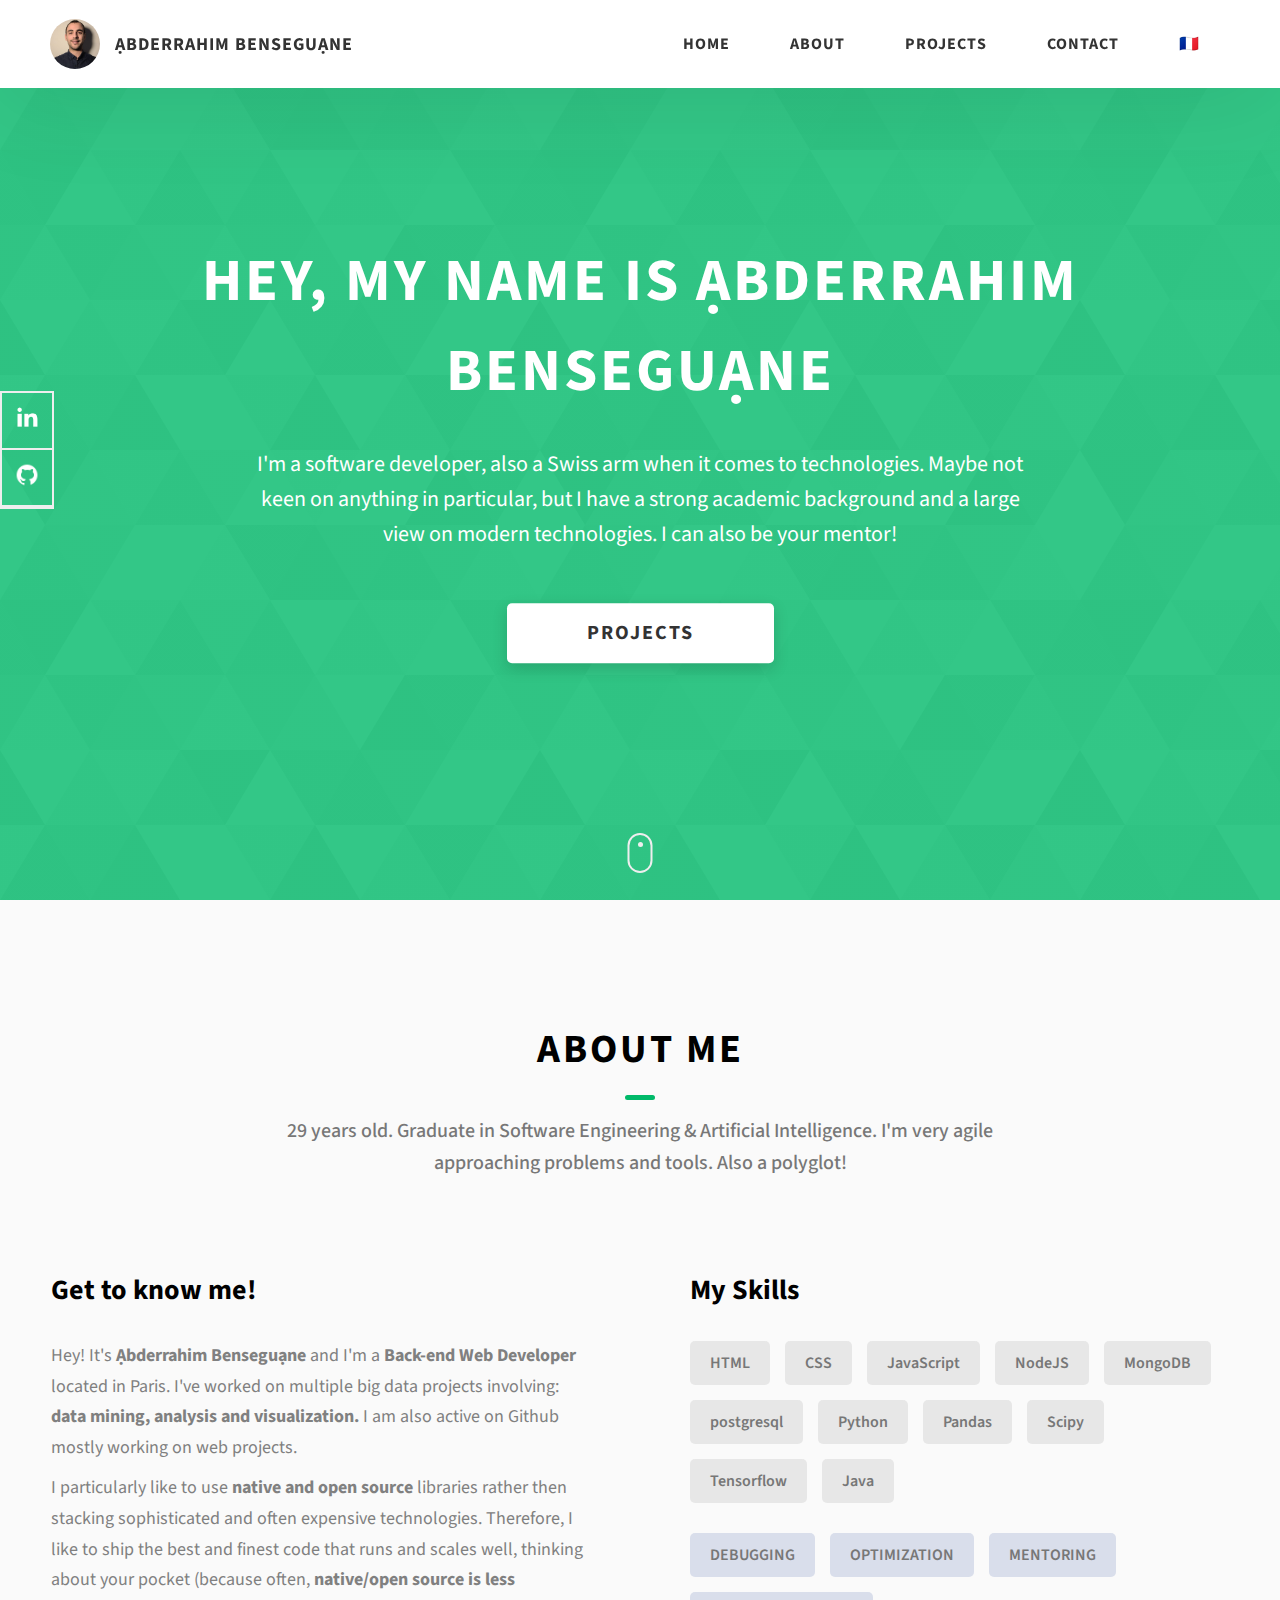
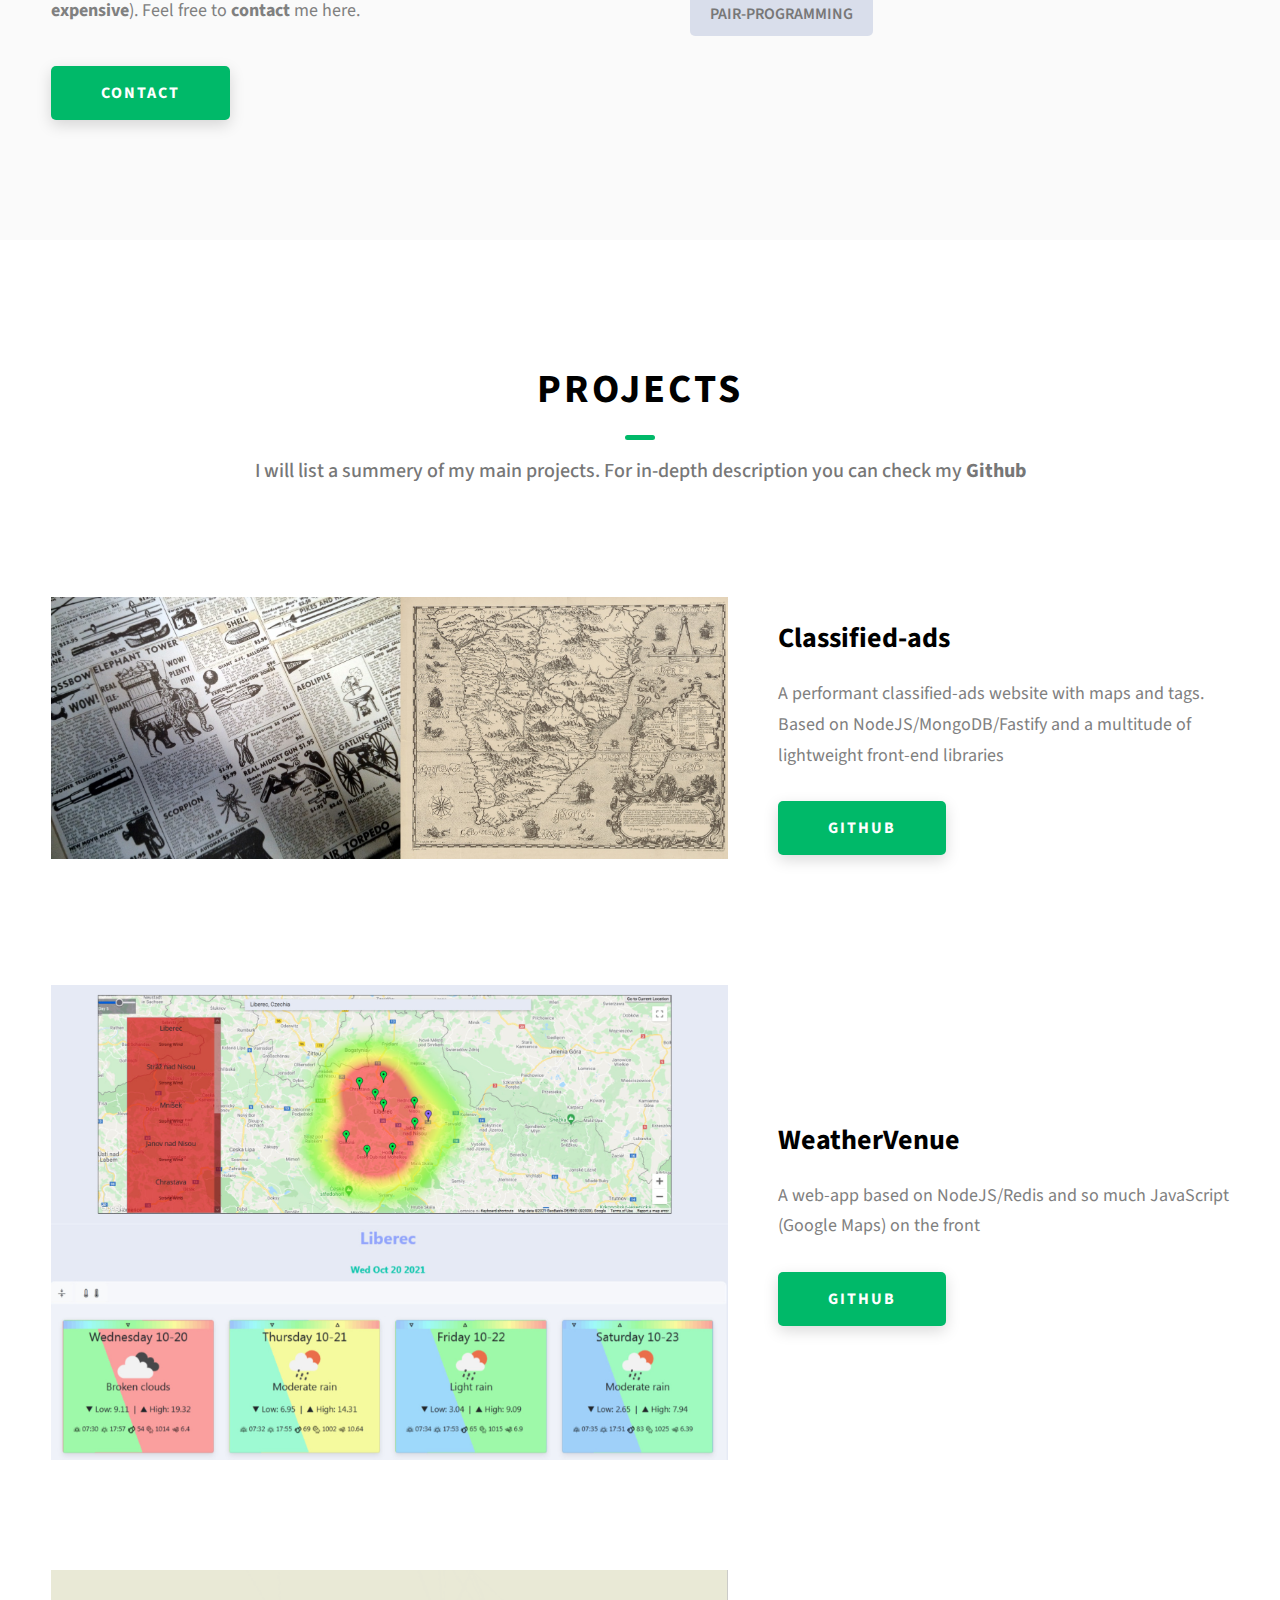
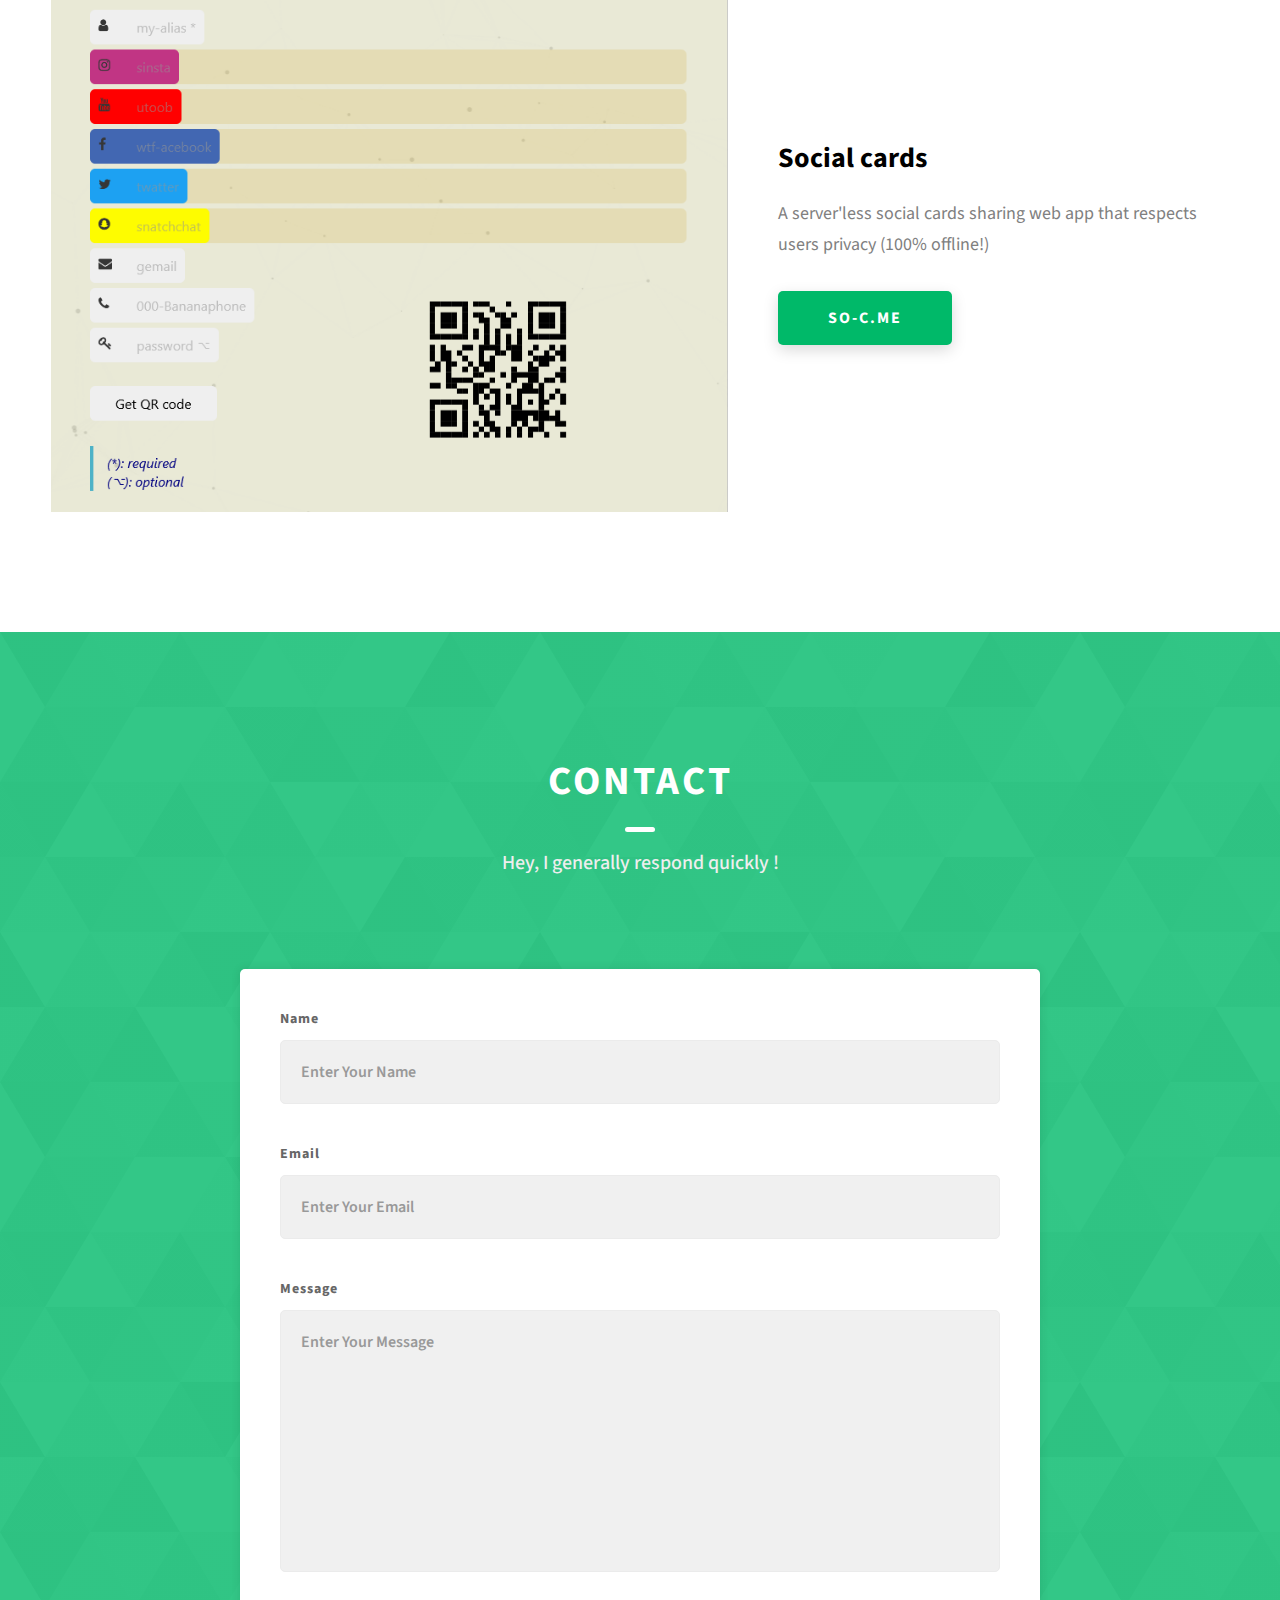
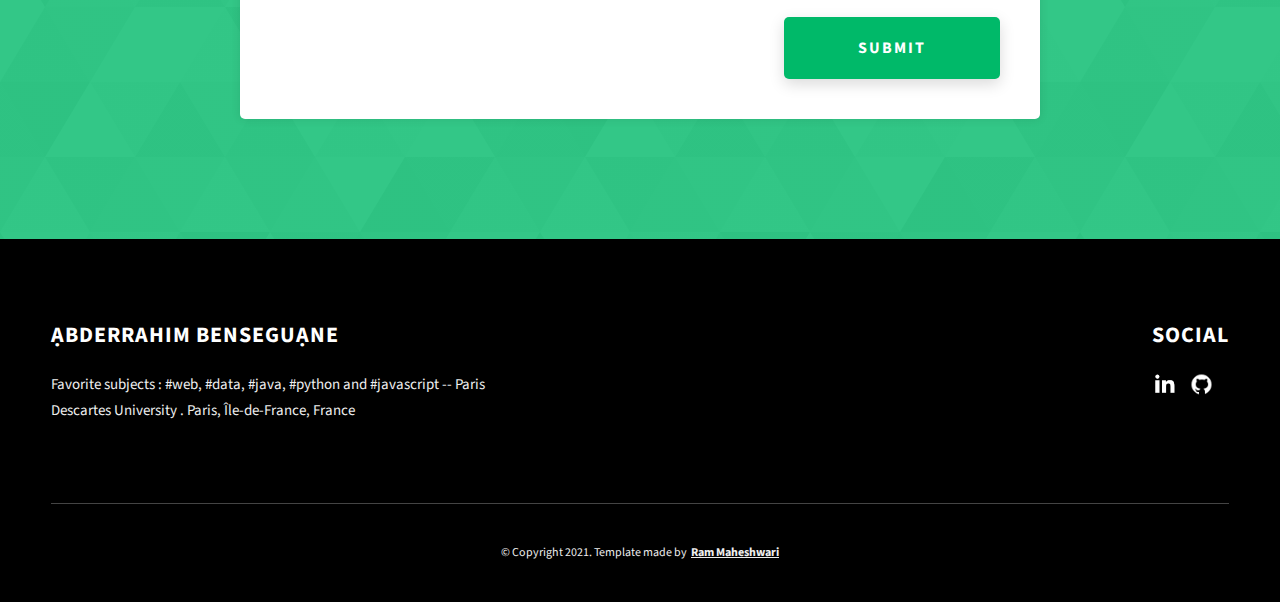
==== index.html @ 818243ff "first commit" ====
<!DOCTYPE html>
<html lang="en">
  <head>
    <meta charset="UTF-8" />
    <meta name="viewport" content="width=device-width, initial-scale=1.0" />
    <meta http-equiv="X-UA-Compatible" content="ie=edge" />
    <title>Freelance developer and mentor</title>
    <meta name="description" content="Freelance Developer" />

    <link rel="stylesheet" href="css/style.css" />

    <link rel="preconnect" href="https://fonts.googleapis.com" />
    <link rel="preconnect" href="https://fonts.gstatic.com" crossorigin />
    <link
      href="https://fonts.googleapis.com/css2?family=Source+Sans+Pro:wght@400;600;700;900&display=swap"
      rel="stylesheet"
    />
  </head>
  <body>
    <header class="header">
      <div class="header__content">
        <div class="header__logo-container">
          <div class="header__logo-img-cont">
            <img
              src="./assets/png/john-doe.jpg"
              alt="Ram Maheshwari Logo Image"
              class="header__logo-img"
            />
          </div>
          <span class="header__logo-sub">Ạbderrahim Benseguạne</span>
        </div>
        <div class="header__main">
          <ul class="header__links">
            <li class="header__link-wrapper">
              <a href="./index.html" class="header__link"> Home </a>
            </li>
            <li class="header__link-wrapper">
              <a href="./index.html#about" class="header__link">About </a>
            </li>
            <li class="header__link-wrapper">
              <a href="./index.html#projects" class="header__link">
                Projects
              </a>
            </li>
            <li class="header__link-wrapper">
              <a href="./index.html#contact" class="header__link"> Contact </a>
            </li>
            <li class="header__link-wrapper">
              <a href="./index-fr.html" class="header__link"> 🇫🇷 </a>
            </li>
          </ul>
          <div class="header__main-ham-menu-cont">
            <img
              src="./assets/svg/ham-menu.svg"
              alt="hamburger menu"
              class="header__main-ham-menu"
            />
            <img
              src="./assets/svg/ham-menu-close.svg"
              alt="hamburger menu close"
              class="header__main-ham-menu-close d-none"
            />
          </div>
        </div>
      </div>
      <div class="header__sm-menu">
        <div class="header__sm-menu-content">
          <ul class="header__sm-menu-links">
            <li class="header__sm-menu-link">
              <a href="./index.html"> Home </a>
            </li>

            <li class="header__sm-menu-link">
              <a href="./index.html#about"> About </a>
            </li>

            <li class="header__sm-menu-link">
              <a href="./index.html#projects"> Projects </a>
            </li>

            <li class="header__sm-menu-link">
              <a href="./index.html#contact"> Contact </a>
            </li>
          </ul>
        </div>
      </div>
    </header>
    <section class="home-hero">
      <div class="home-hero__content">
        <h1 class="heading-primary">Hey, My name is Ạbderrahim Benseguạne</h1>
        <div class="home-hero__info">
          <p class="text-primary">
            I'm a software developer, also a Swiss arm when it comes to technologies.
            Maybe not keen on anything in particular, but I have a strong academic background and a large view on modern technologies.
            I can also be your mentor!
          </p>
        </div>
        <div class="home-hero__cta">
          <a href="./index.html#projects" class="btn btn--bg">Projects</a>
        </div>
      </div>
      <div class="home-hero__socials">
        <div class="home-hero__social">
          <a href="https://www.linkedin.com/in/abderrahim-b-85018413a/" class="home-hero__social-icon-link">
            <img
              src="./assets/png/linkedin-ico.png"
              alt="icon"
              class="home-hero__social-icon"
            />
          </a>
        </div>
        <div class="home-hero__social">
          <a href="https://github.com/bacloud22/" class="home-hero__social-icon-link">
            <img
              src="./assets/png/github-ico.png"
              alt="icon"
              class="home-hero__social-icon"
            />
          </a>
        </div>
      </div>
      <div class="home-hero__mouse-scroll-cont">
        <div class="mouse"></div>
      </div>
    </section>
    <section id="about" class="about sec-pad">
      <div class="main-container">
        <h2 class="heading heading-sec heading-sec__mb-med">
          <span class="heading-sec__main">About Me</span>
          <span class="heading-sec__sub">
            29 years old. Graduate in Software Engineering & Artificial Intelligence. I'm very agile approaching problems and tools. Also a polyglot!
          </span>
        </h2>
        <div class="about__content">
          <div class="about__content-main">
            <h3 class="about__content-title">Get to know me!</h3>
            <div class="about__content-details">
              <p class="about__content-details-para">
                Hey! It's
                <strong>Ạbderrahim Benseguạne</strong>
                and I'm a <strong> Back-end Web Developer </strong> located in
                Paris. I've worked on multiple big data projects
                involving: <strong>data mining, analysis and visualization.</strong>
                I am also active on Github mostly working on web projects.
              </p>
              <p class="about__content-details-para">
                I particularly like to use <strong>native and open source</strong> libraries rather then stacking sophisticated and often expensive technologies.
                Therefore, I like to ship the best and finest code that runs and scales well, thinking about your pocket (because often, <strong>native/open source is less expensive</strong>).
                Feel free to <strong>contact</strong> me here.
              </p>
            </div>
            <a href="./index.html#contact" class="btn btn--med btn--theme dynamicBgClr"
              >Contact</a
            >
          </div>
          <div class="about__content-skills">
            <h3 class="about__content-title">My Skills</h3>
            <div class="skills">
              <div class="skills__skill">HTML</div>
              <div class="skills__skill">CSS</div>
              <div class="skills__skill">JavaScript</div>
              <div class="skills__skill">NodeJS</div>
              <div class="skills__skill">MongoDB</div>
              <div class="skills__skill">postgresql</div>
              <div class="skills__skill">Python</div>
              <div class="skills__skill">Pandas</div>
              <div class="skills__skill">Scipy</div>
              <div class="skills__skill">Tensorflow</div>
              <div class="skills__skill">Java</div>
            </div>
            <br>
            <div class="skills">
              <div class="skills__caps">DEBUGGING</div>
              <div class="skills__caps">OPTIMIZATION</div>
              <div class="skills__caps">MENTORING</div>
              <div class="skills__caps">PAIR-PROGRAMMING</div>
            </div>
          </div>
        </div>
      </div>
    </section>
    <section id="projects" class="projects sec-pad">
      <div class="main-container">
        <h2 class="heading heading-sec heading-sec__mb-bg">
          <span class="heading-sec__main">Projects</span>
          <span class="heading-sec__sub">
            I will list a summery of my main projects. For in-depth description you can check my <strong><a target="_blank" rel="noreferrer" href="https://github.com/bacloud22/">
              Github
            </a></strong>
          </span>
        </h2>

        <div class="projects__content">
          <div class="projects__row">
            <div class="projects__row-img-cont">
              <img
                src="./assets/jpeg/project-classified-ads.jpeg"
                alt="Software Screenshot"
                class="projects__row-img"
                loading="lazy"
              />
            </div>
            <div class="projects__row-content">
              <h3 class="projects__row-content-title">Classified-ads</h3>
              <p class="projects__row-content-desc">
                A performant classified-ads website with maps and tags. Based on NodeJS/MongoDB/Fastify and a multitude of lightweight front-end libraries
              </p>
              <a
                href="https://github.com/bacloud22/classified-ads"
                class="btn btn--med btn--theme dynamicBgClr"
                target="_blank"
                >Github</a
              >
            </div>
          </div>

          <div class="projects__row">
            <div class="projects__row-img-cont">
              <img
                src="./assets/jpeg/project-weather-venue.jpeg"
                alt="Software Screenshot"
                class="projects__row-img"
                loading="lazy"
              />
            </div>
            <div class="projects__row-content">
              <h3 class="projects__row-content-title">WeatherVenue</h3>
              <p class="projects__row-content-desc">
                A web-app based on NodeJS/Redis and so much JavaScript (Google Maps) on the front
              </p>
              <a
                href="https://github.com/bacloud22/weatherVenue"
                class="btn btn--med btn--theme dynamicBgClr"
                target="_blank"
                >Github</a
              >
            </div>
          </div>

          <div class="projects__row">
            <div class="projects__row-img-cont">
              <img
                src="./assets/jpeg/project-so-c.png"
                alt="Software Screenshot"
                class="projects__row-img"
                loading="lazy"
              />
            </div>
            <div class="projects__row-content">
              <h3 class="projects__row-content-title">Social cards</h3>
              <p class="projects__row-content-desc">
                A server'less social cards sharing web app that respects users privacy (100% offline!)
              </p>
              <a
                href="https://so-c.me/"
                class="btn btn--med btn--theme dynamicBgClr"
                target="_blank"
                >so-c.me</a
              >
            </div>
          </div>
        </div>
      </div>
    </section>
    <section id="contact" class="contact sec-pad dynamicBg">
      <div class="main-container">
        <h2 class="heading heading-sec heading-sec__mb-med">
          <span class="heading-sec__main heading-sec__main--lt">Contact</span>
          <span class="heading-sec__sub heading-sec__sub--lt">
            Hey, I generally respond quickly !
          </span>
        </h2>
        <div class="contact__form-container">
          <form action="https://formspree.io/f/xnqwdwvl" method="POST" class="contact__form">
            <div class="contact__form-field">
              <label class="contact__form-label" for="name">Name</label>
              <input
                required
                placeholder="Enter Your Name"
                type="text"
                class="contact__form-input"
                name="name"
                id="name"
              />
            </div>
            <div class="contact__form-field">
              <label class="contact__form-label" for="email">Email</label>
              <input
                required
                placeholder="Enter Your Email"
                type="text"
                class="contact__form-input"
                name="email"
                id="email"
              />
            </div>
            <div class="contact__form-field">
              <label class="contact__form-label" for="message">Message</label>
              <textarea
                required
                cols="30"
                rows="10"
                class="contact__form-input"
                placeholder="Enter Your Message"
                name="message"
                id="message"
              ></textarea>
            </div>
            <button type="submit" class="btn btn--theme contact__btn">
              Submit
            </button>
          </form>
        </div>
      </div>
    </section>
    <footer class="main-footer">
      <div class="main-container">
        <div class="main-footer__upper">
          <div class="main-footer__row main-footer__row-1">
            <h2 class="heading heading-sm main-footer__heading-sm">
              <span>Social</span>
            </h2>
            <div class="main-footer__social-cont">
              <a target="_blank" rel="noreferrer" href="https://www.linkedin.com/in/abderrahim-b-85018413a/">
                <img
                  class="main-footer__icon"
                  src="./assets/png/linkedin-ico.png"
                  alt="icon"
                />
              </a>
              <a target="_blank" rel="noreferrer" href="https://github.com/bacloud22/">
                <img
                  class="main-footer__icon"
                  src="./assets/png/github-ico.png"
                  alt="icon"
                />
              </a>
            </div>
          </div>
          <div class="main-footer__row main-footer__row-2">
            <h4 class="heading heading-sm text-lt">Ạbderrahim Benseguạne</h4>
            <p class="main-footer__short-desc">
              Favorite subjects : #web, #data, #java, #python and #javascript -- Paris Descartes University . Paris, Île-de-France, France 
            </p>
          </div>
        </div>

        <!-- If you give me some credit or shoutout here by linking to my website, then it will be a big thing for me and will help me a lot :) -->
        <div class="main-footer__lower">
          &copy; Copyright 2021. Template made by
          <a rel="noreferrer" target="_blank" href="https://rammaheshwari.com"
            >Ram Maheshwari</a
          >
        </div>
      </div>
    </footer>

    <script src="./index.js"></script>
  </body>
</html>
---- css/style.css ----
/*
0 - 600px:      Phone
600 - 900px:    Tablet portrait
900 - 1200px:   Tablet landscape
[1200 - 1800] is where our normal styles apply
1800px + :      Big desktop
$breakpoint arguement choices:
- phone
- tab-port
- tab-land
- big-desktop

Inside media queries 1em is always 16px i.e 1em = 16px at every screen size only inside media queries
*/
*,
*::after,
*::before {
  margin: 0;
  padding: 0;
  box-sizing: inherit;
  font-family: inherit;
}

html {
  font-size: 62.5%;
  scroll-behavior: smooth;
}
@media only screen and (max-width: 75em) {
  html {
    font-size: 59%;
  }
}
@media only screen and (max-width: 56.25em) {
  html {
    font-size: 56%;
  }
}
@media only screen and (min-width: 112.5em) {
  html {
    font-size: 65%;
  }
}

body {
  box-sizing: border-box;
  position: relative;
  line-height: 1.5;
  font-family: sans-serif;
  overflow-x: hidden;
  overflow-y: scroll;
  font-family: "Source Sans Pro", sans-serif;
}

a {
  text-decoration: none;
  color: inherit;
}

li {
  list-style: none;
}

input:focus,
button:focus,
a:focus,
textarea:focus {
  outline: none;
}

button {
  border: none;
  cursor: pointer;
}

textarea {
  resize: none;
}

.heading-primary {
  font-size: 6rem;
  text-transform: uppercase;
  letter-spacing: 3px;
  text-align: center;
}
@media only screen and (max-width: 37.5em) {
  .heading-primary {
    font-size: 4.5rem;
  }
}

.heading-sec__mb-bg {
  margin-bottom: 11rem;
}
@media only screen and (max-width: 56.25em) {
  .heading-sec__mb-bg {
    margin-bottom: 8rem;
  }
}
.heading-sec__mb-med {
  margin-bottom: 9rem;
}
@media only screen and (max-width: 56.25em) {
  .heading-sec__mb-med {
    margin-bottom: 8rem;
  }
}
.heading-sec__main {
  display: block;
  font-size: 4rem;
  text-transform: uppercase;
  letter-spacing: 1px;
  letter-spacing: 3px;
  text-align: center;
  margin-bottom: 3.5rem;
  position: relative;
}
.heading-sec__main--lt {
  color: #fff;
}
.heading-sec__main--lt::after {
  content: "";
  background: #fff !important;
}
.heading-sec__main::after {
  content: "";
  position: absolute;
  top: calc(100% + 1.5rem);
  height: 5px;
  width: 3rem;
  background: #00b969;
  left: 50%;
  transform: translateX(-50%);
  border-radius: 5px;
}
@media only screen and (max-width: 37.5em) {
  .heading-sec__main::after {
    top: calc(100% + 1.2rem);
  }
}
.heading-sec__sub {
  display: block;
  text-align: center;
  color: #777;
  font-size: 2rem;
  font-weight: 500;
  max-width: 80rem;
  margin: auto;
  line-height: 1.6;
}
@media only screen and (max-width: 37.5em) {
  .heading-sec__sub {
    font-size: 1.8rem;
  }
}
.heading-sec__sub--lt {
  color: #eee;
}

.heading-sm {
  font-size: 2.2rem;
  text-transform: uppercase;
  letter-spacing: 1px;
}

.main-container {
  max-width: 120rem;
  margin: auto;
  width: 92%;
}

.btn {
  background: #fff;
  color: #333;
  text-transform: uppercase;
  letter-spacing: 2px;
  display: inline-block;
  font-weight: 700;
  border-radius: 5px;
  box-shadow: 0 5px 15px 0 rgba(0, 0, 0, 0.15);
  transition: transform 0.3s;
}
.btn:hover {
  transform: translateY(-3px);
}
.btn--bg {
  padding: 1.5rem 8rem;
  font-size: 2rem;
}
.btn--med {
  padding: 1.5rem 5rem;
  font-size: 1.6rem;
}
.btn--theme {
  background: #00b969;
  color: #fff;
}
.btn--theme-inv {
  color: #00b969;
  background: #fff;
  border: 2px solid #00b969;
  box-shadow: none;
  padding: calc(1.5rem - 2px) calc(5rem - 2px);
}

.sec-pad {
  padding: 12rem 0;
}
@media only screen and (max-width: 56.25em) {
  .sec-pad {
    padding: 8rem 0;
  }
}

.text-primary {
  color: #fff;
  font-size: 2.2rem;
  text-align: center;
  width: 100%;
  line-height: 1.6;
}
@media only screen and (max-width: 37.5em) {
  .text-primary {
    font-size: 2rem;
  }
}

.d-none {
  display: none;
}

.home-hero {
  color: #fff;
  background: linear-gradient(to right, rgba(0, 185, 105, 0.8), rgba(0, 185, 105, 0.8)), url(../assets/svg/common-bg.svg);
  background-position: center;
  height: 100vh;
  min-height: 80rem;
  max-height: 120rem;
  position: relative;
}
@media only screen and (max-width: 37.5em) {
  .home-hero {
    height: unset;
    min-height: unset;
  }
}
.home-hero__socials {
  position: absolute;
  top: 50%;
  border: 2px solid #eee;
  border-left: 2px solid #eee;
  transform: translateY(-50%);
}
@media only screen and (max-width: 56.25em) {
  .home-hero__socials {
    display: none;
  }
}
.home-hero__mouse-scroll-cont {
  position: absolute;
  bottom: 3%;
  left: 50%;
  transform: translateX(-50%);
}
@media only screen and (max-width: 37.5em) {
  .home-hero__mouse-scroll-cont {
    display: none;
  }
}
.home-hero__social {
  width: 5rem;
}
.home-hero__social-icon-link {
  width: 100%;
  display: block;
  padding: 1.2rem;
  border-bottom: 2px solid #eee;
  transition: background 0.3s;
}
.home-hero__social-icon-link:hover {
  background: rgba(255, 255, 255, 0.1);
}
.home-hero__social-icon-link--bd-none {
  border-bottom: 0;
}
.home-hero__social-icon {
  width: 100%;
}
.home-hero__content {
  position: absolute;
  top: 50%;
  left: 50%;
  transform: translate(-50%, -50%);
  max-width: 90rem;
  width: 92%;
}
@media only screen and (max-width: 37.5em) {
  .home-hero__content {
    padding: 19rem 0 13rem 0;
    margin: auto;
    position: static;
    transform: translate(0, 0);
  }
}
.home-hero__info {
  margin: 3rem auto 0 auto;
  max-width: 80rem;
}
.home-hero__cta {
  margin-top: 5rem;
  text-align: center;
}

.about {
  background: #fafafa;
}
.about__content {
  display: grid;
  grid-template-columns: 1fr 1fr;
  grid-gap: 10rem;
}
@media only screen and (max-width: 56.25em) {
  .about__content {
    grid-template-columns: 1fr;
    grid-gap: 8rem;
  }
}
.about__content-title {
  font-weight: 700;
  font-size: 2.8rem;
  margin-bottom: 3rem;
}
@media only screen and (max-width: 37.5em) {
  .about__content-title {
    font-size: 2.4rem;
  }
}
.about__content-details-para {
  font-size: 1.8rem;
  color: grey;
  max-width: 60rem;
  line-height: 1.7;
  margin-bottom: 1rem;
}
.about__content-details-para--hl {
  font-weight: 700;
  margin: 0 3px;
}
.about__content-details-para:last-child {
  margin-bottom: 4rem;
}

.projects__row {
  display: grid;
  grid-template-columns: 1.5fr 1fr;
  grid-gap: 5rem;
  margin-bottom: 11rem;
}
@media only screen and (max-width: 56.25em) {
  .projects__row {
    grid-template-columns: 1fr;
    grid-gap: 2rem;
    margin-bottom: 8rem;
  }
}
@media only screen and (max-width: 56.25em) {
  .projects__row {
    text-align: center;
  }
}
.projects__row:last-child {
  margin-bottom: 0;
}
.projects__row-img-cont {
  overflow: hidden;
}
.projects__row-img {
  width: 100%;
  display: block;
  object-fit: cover;
}
.projects__row-content {
  padding: 2rem 0;
  display: flex;
  justify-content: center;
  flex-direction: column;
  align-items: flex-start;
}
@media only screen and (max-width: 56.25em) {
  .projects__row-content {
    align-items: center;
  }
}
.projects__row-content-title {
  font-weight: 700;
  font-size: 2.8rem;
  margin-bottom: 2rem;
}
@media only screen and (max-width: 37.5em) {
  .projects__row-content-title {
    font-size: 2.4rem;
  }
}
.projects__row-content-desc {
  font-size: 1.8rem;
  color: grey;
  max-width: 60rem;
  line-height: 1.7;
  margin-bottom: 3rem;
}
@media only screen and (max-width: 37.5em) {
  .projects__row-content-desc {
    font-size: 1.7rem;
  }
}

.contact {
  background: linear-gradient(to right, rgba(0, 185, 105, 0.8), rgba(0, 185, 105, 0.8)), url(../assets/svg/common-bg.svg);
  background-size: cover;
  background-position: center;
}
.contact__form-container {
  box-shadow: 0 0 10px rgba(0, 0, 0, 0.1);
  background: white;
  padding: 4rem;
  margin-top: 6rem;
  max-width: 80rem;
  text-align: right;
  width: 95%;
  border-radius: 5px;
  margin: 5rem auto 0 auto;
}
@media only screen and (max-width: 37.5em) {
  .contact__form-container {
    padding: 3rem;
  }
}
.contact__form-field {
  margin-bottom: 4rem;
}
@media only screen and (max-width: 37.5em) {
  .contact__form-field {
    margin-bottom: 3rem;
  }
}
.contact__form-label {
  color: #666;
  font-size: 1.4rem;
  letter-spacing: 1px;
  font-weight: 700;
  margin-bottom: 1rem;
  display: block;
  text-align: left;
}
.contact__form-input {
  color: #333;
  padding: 2rem;
  width: 100%;
  border: 1px solid #ebebeb;
  font-size: 1.6rem;
  letter-spacing: 0px;
  background: #f0f0f0;
  border-radius: 5px;
  font-weight: 600;
  /* Code for Modern Browsers */
  /* Code for WebKit, Blink, Edge */
  /* Code for Internet Explorer 10-11 */
  /* Code for Microsoft Edge */
  /* Code for Mozilla Firefox 4 to 18 */
  /* Code for Mozilla Firefox 19+ */
}
.contact__form-input::placeholder {
  color: #999;
  font-weight: 600;
  font-size: 1.6rem;
}
.contact__form-input::-webkit-input-placeholder {
  color: #999;
  font-weight: 600;
  font-size: 1.6rem;
}
.contact__form-input:-ms-input-placeholder {
  color: #999;
  font-weight: 600;
  font-size: 1.6rem;
}
.contact__form-input::-ms-input-placeholder {
  color: #999;
  font-weight: 600;
  font-size: 1.6rem;
}
.contact__form-input:-moz-placeholder {
  opacity: 1;
  color: #999;
  font-weight: 600;
  font-size: 1.6rem;
}
.contact__form-input::-moz-placeholder {
  opacity: 1;
  color: #999;
  font-weight: 600;
  font-size: 1.6rem;
}
.contact__btn {
  width: 30%;
  padding: 2rem 4rem;
  font-size: 1.6rem;
}
@media only screen and (max-width: 37.5em) {
  .contact__btn {
    width: 100%;
  }
}

.project-cs-hero {
  color: #fff;
  background: linear-gradient(to right, rgba(0, 185, 105, 0.8), rgba(0, 185, 105, 0.8)), url(../assets/svg/common-bg.svg);
  background-size: cover;
  background-position: center;
  position: relative;
}
@media only screen and (max-width: 37.5em) {
  .project-cs-hero {
    height: unset;
    min-height: unset;
  }
}
.project-cs-hero__content {
  padding: 25rem 0 17rem 0;
  max-width: 90rem;
  width: 92%;
  margin: auto;
}
@media only screen and (max-width: 37.5em) {
  .project-cs-hero__content {
    padding: 19rem 0 13rem 0;
    margin: auto;
    position: static;
    transform: translate(0, 0);
  }
}
.project-cs-hero__info {
  margin: 3rem auto 0 auto;
  max-width: 80rem;
}
.project-cs-hero__cta {
  margin-top: 5rem;
  text-align: center;
}

.project-details__content {
  padding: 8rem 0;
  max-width: 90rem;
  margin: auto;
}
.project-details__content-title {
  font-weight: 700;
  font-size: 2.8rem;
  margin-bottom: 3rem;
}
@media only screen and (max-width: 37.5em) {
  .project-details__content-title {
    font-size: 2.4rem;
  }
}
.project-details__showcase-img-cont {
  width: 100%;
  margin-bottom: 6rem;
}
.project-details__showcase-img {
  width: 100%;
}
.project-details__content-main {
  width: 100%;
  max-width: 70rem;
  margin: auto;
}
.project-details__desc {
  margin: 0 0 7rem 0;
}
.project-details__desc-para {
  font-size: 1.8rem;
  line-height: 1.7;
  color: grey;
  margin-bottom: 2rem;
}
.project-details__tools-used {
  margin: 0 0 7rem 0;
}
.project-details__tools-used-list {
  display: flex;
  flex-wrap: wrap;
}
.project-details__tools-used-item {
  padding: 1rem 2rem;
  margin-bottom: 1.5rem;
  margin-right: 1.5rem;
  font-size: 1.6rem;
  background: rgba(153, 153, 153, 0.2);
  border-radius: 5px;
  font-weight: 600;
  color: #777;
}
.project-details__links {
  margin: 0 0;
}
.project-details__links-btn {
  margin-right: 2rem;
}
@media only screen and (max-width: 37.5em) {
  .project-details__links-btn {
    margin-right: 0;
    width: 70%;
    margin-bottom: 2rem;
    text-align: center;
  }
}
.project-details__links-btn:last-child {
  margin: 0;
}
@media only screen and (max-width: 37.5em) {
  .project-details__links-btn:last-child {
    margin: 0;
  }
}

.header {
  position: fixed;
  width: 100%;
  z-index: 1000;
  background: #000;
  background: #fff;
  box-shadow: 0 10px 100px rgba(0, 0, 0, 0.1);
}
.header__content {
  display: flex;
  align-items: center;
  justify-content: space-between;
  padding: 1rem 5rem;
}
@media only screen and (max-width: 56.25em) {
  .header__content {
    padding: 0 2rem;
  }
}
.header__logo-container {
  display: flex;
  align-items: center;
  cursor: pointer;
  color: #333;
  transition: color 0.3s;
}
.header__logo-container:hover {
  color: #00b969;
}
.header__logo-img-cont {
  width: 5rem;
  height: 5rem;
  border-radius: 50px;
  overflow: hidden;
  margin-right: 1.5rem;
  background: #00b969;
}
@media only screen and (max-width: 56.25em) {
  .header__logo-img-cont {
    width: 4.5rem;
    height: 4.5rem;
    margin-right: 1.2rem;
  }
}
.header__logo-img {
  width: 100%;
  height: 100%;
  object-fit: cover;
  object-position: center;
  display: block;
}
.header__logo-sub {
  font-size: 1.8rem;
  text-transform: uppercase;
  font-weight: 700;
  letter-spacing: 1px;
}
.header__links {
  display: flex;
}
@media only screen and (max-width: 37.5em) {
  .header__links {
    display: none;
  }
}
.header__link {
  padding: 2.2rem 3rem;
  display: inline-block;
  font-size: 1.6rem;
  color: #333;
  text-transform: uppercase;
  letter-spacing: 1px;
  font-weight: 700;
  transition: color 0.3s;
}
.header__link:hover {
  color: #00b969;
}
@media only screen and (max-width: 56.25em) {
  .header__link {
    padding: 3rem 1.8rem;
    font-size: 1.5rem;
  }
}
.header__main-ham-menu-cont {
  display: none;
  width: 3rem;
  padding: 2.2rem 0;
}
@media only screen and (max-width: 37.5em) {
  .header__main-ham-menu-cont {
    display: block;
  }
}
.header__main-ham-menu {
  width: 100%;
}
.header__main-ham-menu-close {
  width: 100%;
}
.header__sm-menu {
  background: #fff;
  position: absolute;
  width: 100%;
  top: 100%;
  visibility: hidden;
  opacity: 0;
  transition: all 0.3s;
  box-shadow: 0px 5px 5px 0px rgba(0, 0, 0, 0.1);
  -webkit-box-shadow: 0px 5px 5px 0px rgba(0, 0, 0, 0.1);
  -moz-box-shadow: 0px 5px 5px 0px rgba(0, 0, 0, 0.1);
}
.header__sm-menu--active {
  visibility: hidden;
  opacity: 0;
}
@media only screen and (max-width: 37.5em) {
  .header__sm-menu--active {
    visibility: visible;
    opacity: 1;
  }
}
.header__sm-menu-link a {
  display: block;
  text-decoration: none;
  padding: 2.5rem 3rem;
  font-size: 1.6rem;
  color: #333;
  text-align: right;
  border-bottom: 1px solid #eee;
  font-weight: 700;
  text-transform: uppercase;
  letter-spacing: 2px;
  transition: color 0.3s;
}
.header__sm-menu-link a:hover {
  color: #00b969;
}
.header__sm-menu-link:first-child a {
  border-top: 1px solid #eee;
}
.header__sm-menu-link-last {
  border-bottom: 0;
}

.main-footer {
  background: #000;
  color: #fff;
}
.main-footer__upper {
  display: flex;
  justify-content: space-between;
  padding: 8rem 0;
}
@media only screen and (max-width: 56.25em) {
  .main-footer__upper {
    padding: 6rem 0;
  }
}
@media only screen and (max-width: 37.5em) {
  .main-footer__upper {
    display: block;
  }
}
.main-footer__row-1 {
  order: 2;
}
@media only screen and (max-width: 56.25em) {
  .main-footer__row-1 {
    margin-bottom: 5rem;
  }
}
.main-footer__row-2 {
  width: 40%;
  order: 1;
  max-width: 50rem;
}
@media only screen and (max-width: 56.25em) {
  .main-footer__row-2 {
    width: 100%;
  }
}
.main-footer__short-desc {
  margin-top: 2rem;
  color: #eee;
  font-size: 1.5rem;
  line-height: 1.7;
}
.main-footer__social-cont {
  margin-top: 2rem;
}
.main-footer__icon {
  margin-right: 1rem;
  width: 2.5rem;
}
.main-footer__icon--mr-none {
  margin-right: 0;
}
.main-footer__lower {
  padding: 4rem 0;
  border-top: 1px solid #444;
  color: #eee;
  font-size: 1.2rem;
  text-align: left;
  text-align: center;
}
.main-footer__lower a {
  text-decoration: underline;
  font-weight: bold;
  margin-left: 2px;
}
@media only screen and (max-width: 56.25em) {
  .main-footer__lower {
    padding: 3.5rem 0;
  }
}

.skills {
  display: flex;
  flex-wrap: wrap;
}
.skills__skill {
  padding: 1rem 2rem;
  margin-bottom: 1.5rem;
  margin-right: 1.5rem;
  font-size: 1.6rem;
  background: rgba(153, 153, 153, 0.2);
  border-radius: 5px;
  font-weight: 600;
  color: #777;
}

.skills__caps {
  padding: 1rem 2rem;
  margin-bottom: 1.5rem;
  margin-right: 1.5rem;
  font-size: 1.6rem;
  background: rgba(84, 108, 177, 0.2);
  border-radius: 5px;
  font-weight: 600;
  color: #777;
}

.mouse {
  width: 25px;
  height: 40px;
  border: 2px solid #eee;
  border-radius: 60px;
  position: relative;
  overflow: hidden;
}
.mouse::before {
  content: "";
  width: 5px;
  height: 5px;
  position: absolute;
  top: 7px;
  left: 50%;
  transform: translateX(-50%);
  background-color: #eee;
  border-radius: 50%;
  opacity: 1;
  animation: wheel 1.3s infinite;
  -webkit-animation: wheel 1.3s infinite;
}

@keyframes wheel {
  to {
    opacity: 0;
    top: 27px;
  }
}
@-webkit-keyframes wheel {
  to {
    opacity: 0;
    top: 27px;
  }
}

/*# sourceMappingURL=style.css.map */
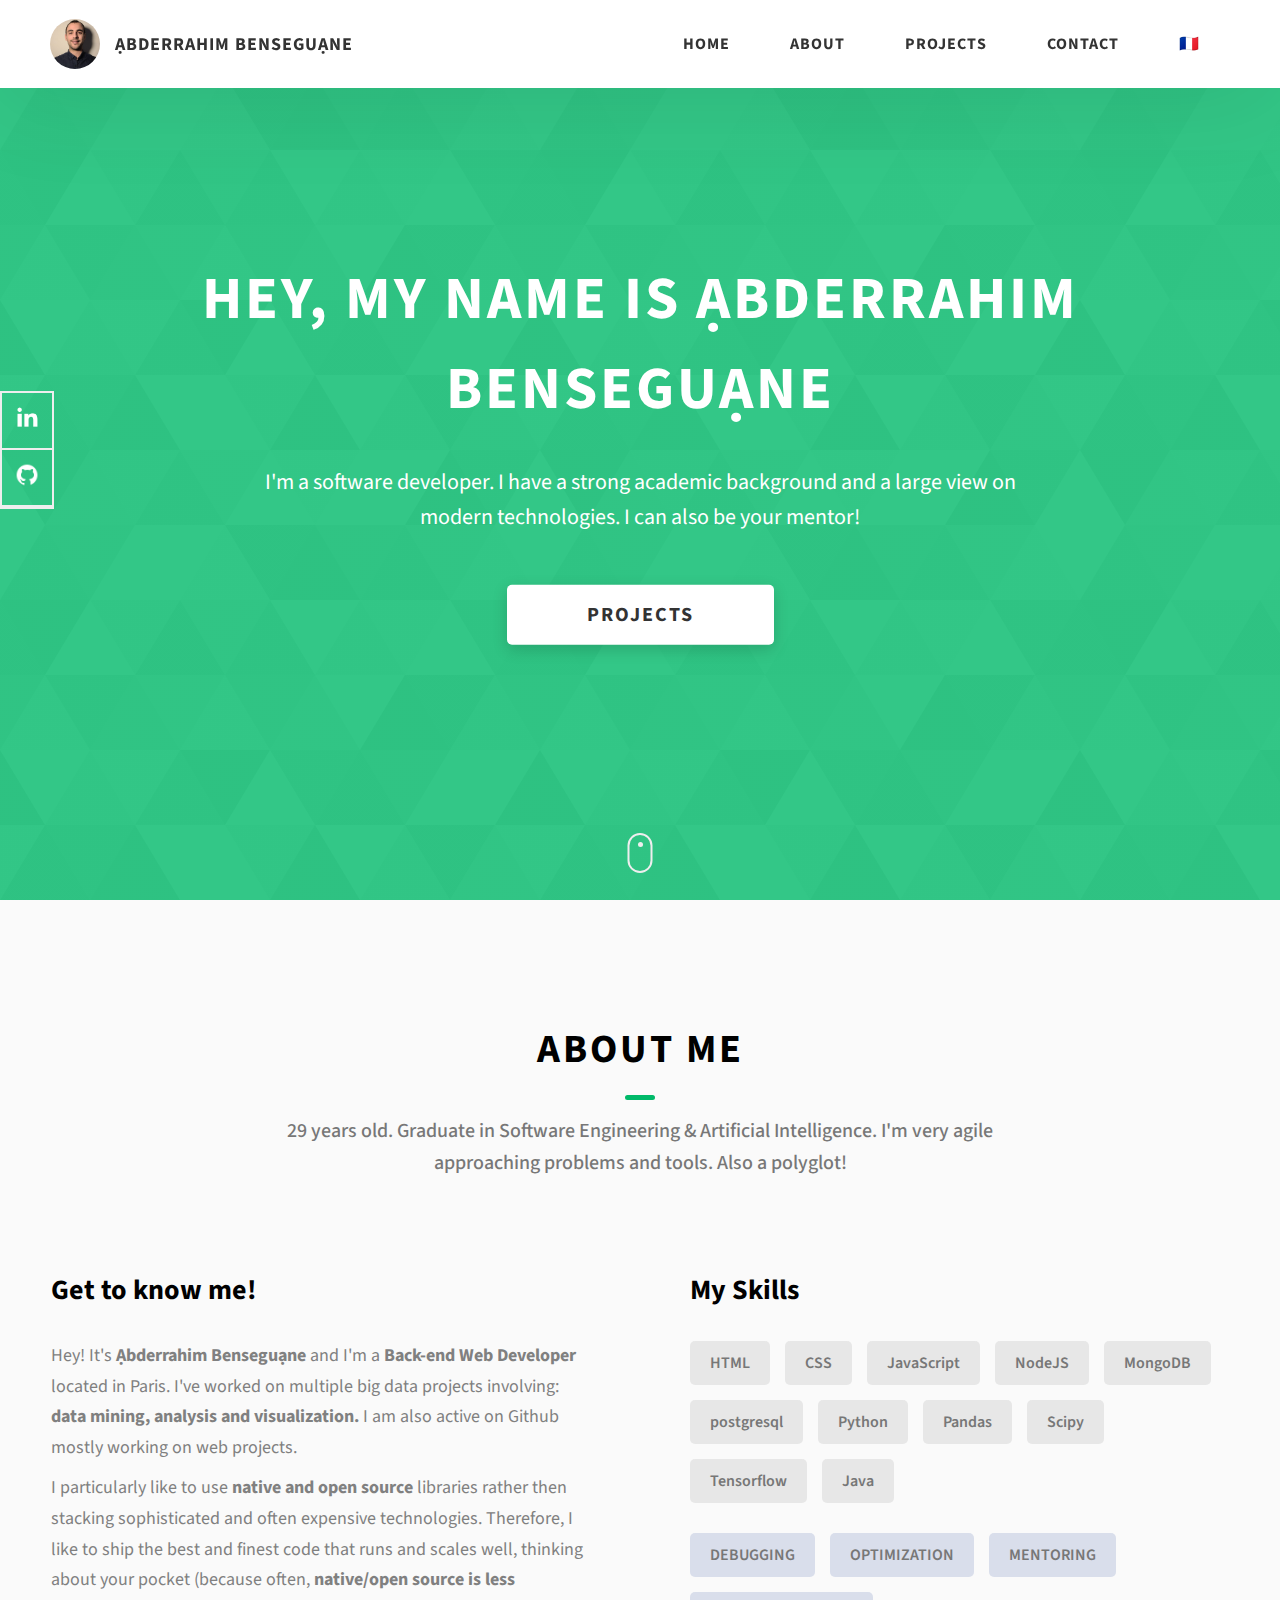
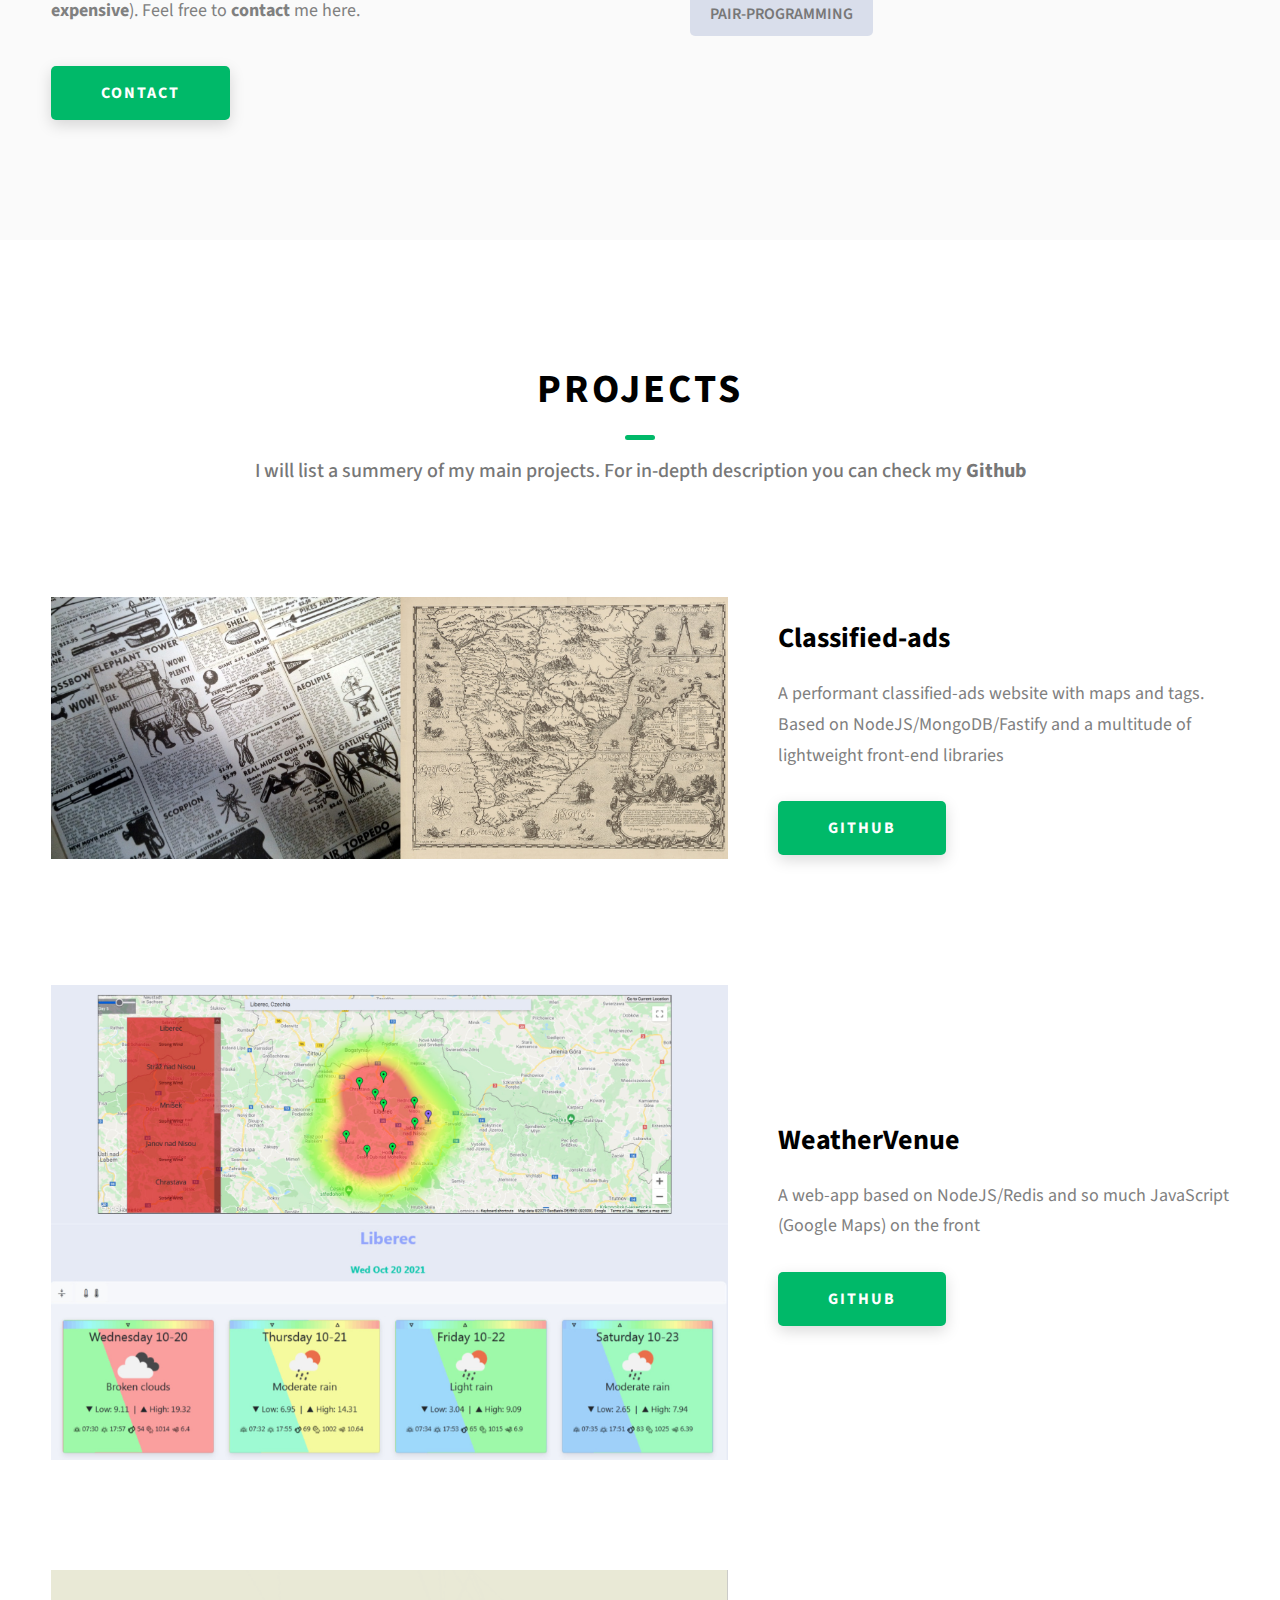
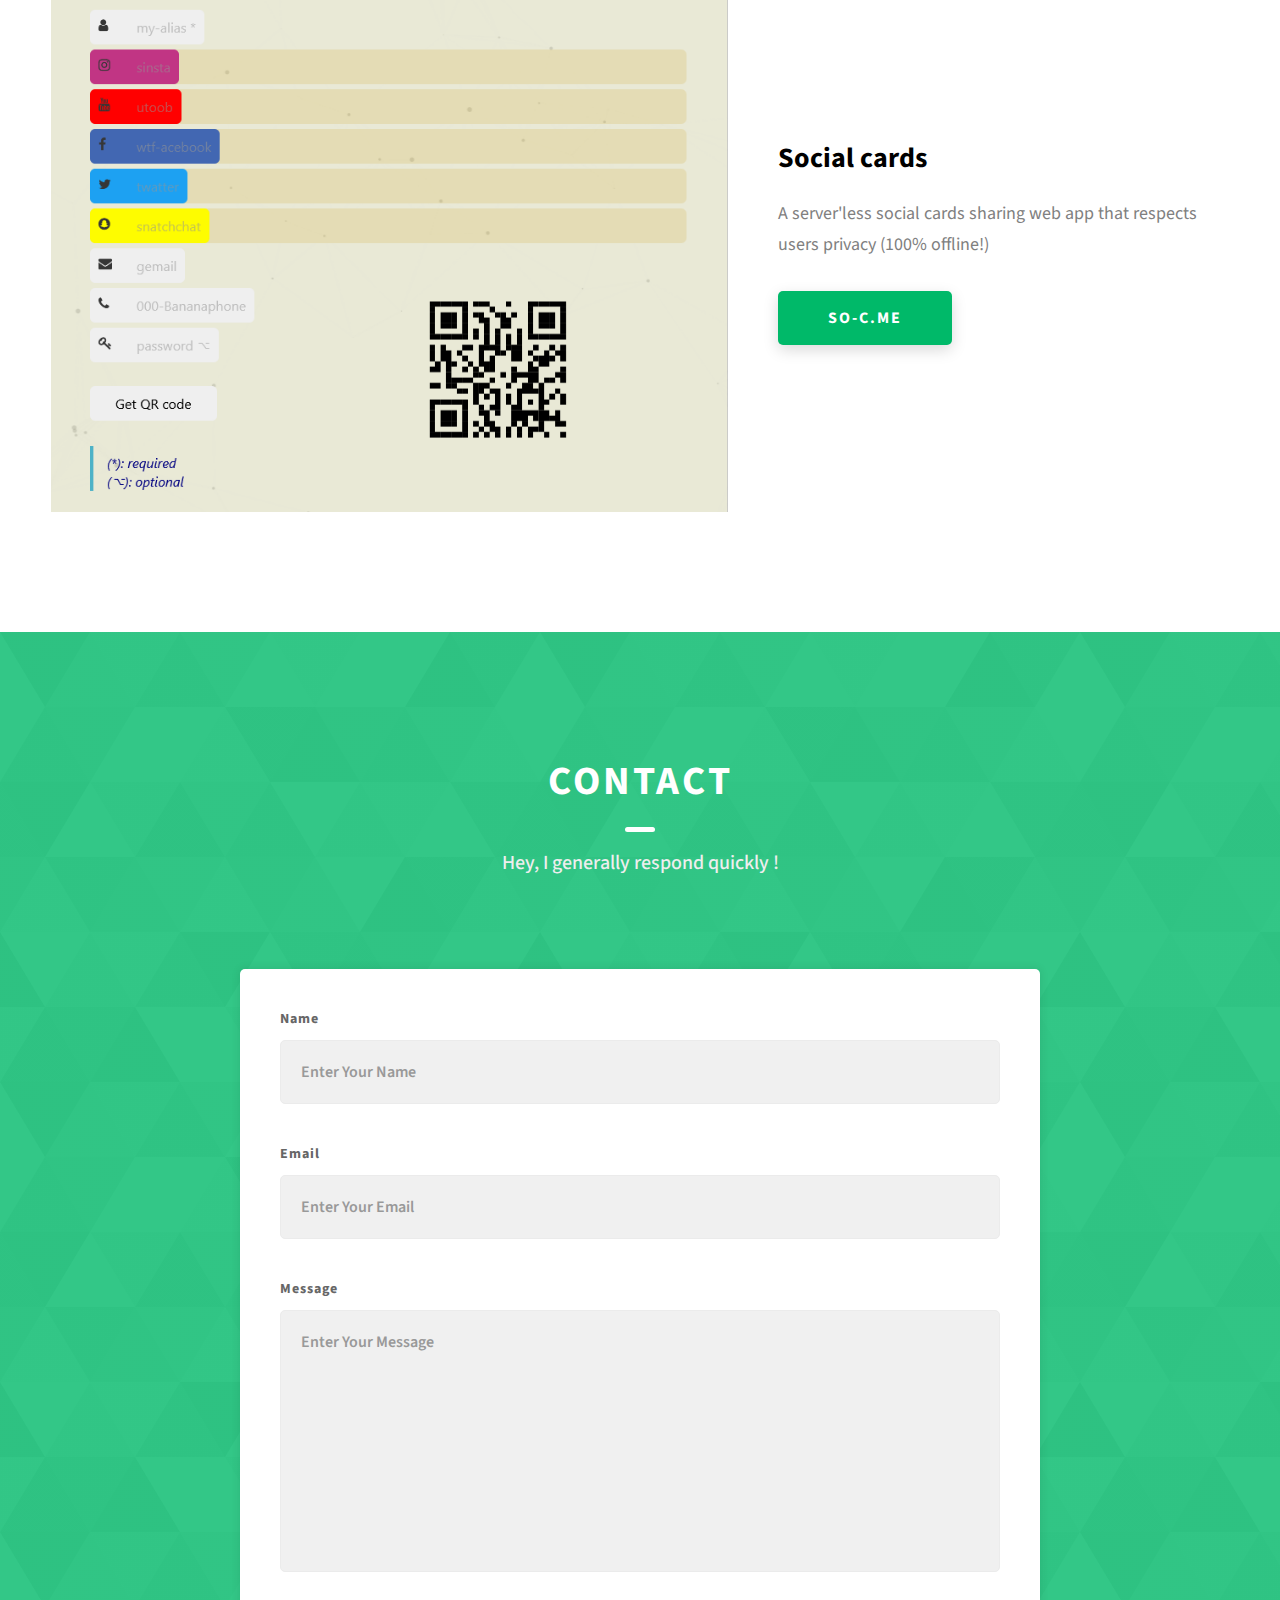
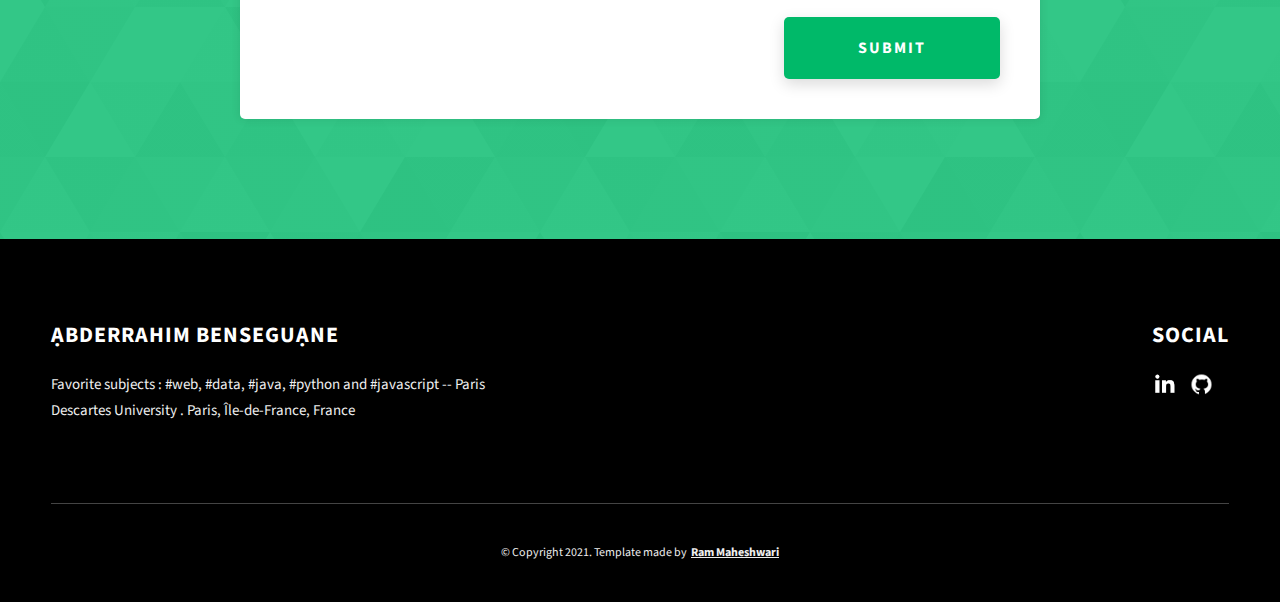
==== commit 434e308f: "update" ====
--- a/index.html
+++ b/index.html
@@ -90,8 +90,7 @@
         <h1 class="heading-primary">Hey, My name is Ạbderrahim Benseguạne</h1>
         <div class="home-hero__info">
           <p class="text-primary">
-            I'm a software developer, also a Swiss arm when it comes to technologies.
-            Maybe not keen on anything in particular, but I have a strong academic background and a large view on modern technologies.
+            I'm a software developer. I have a strong academic background and a large view on modern technologies.
             I can also be your mentor!
           </p>
         </div>
